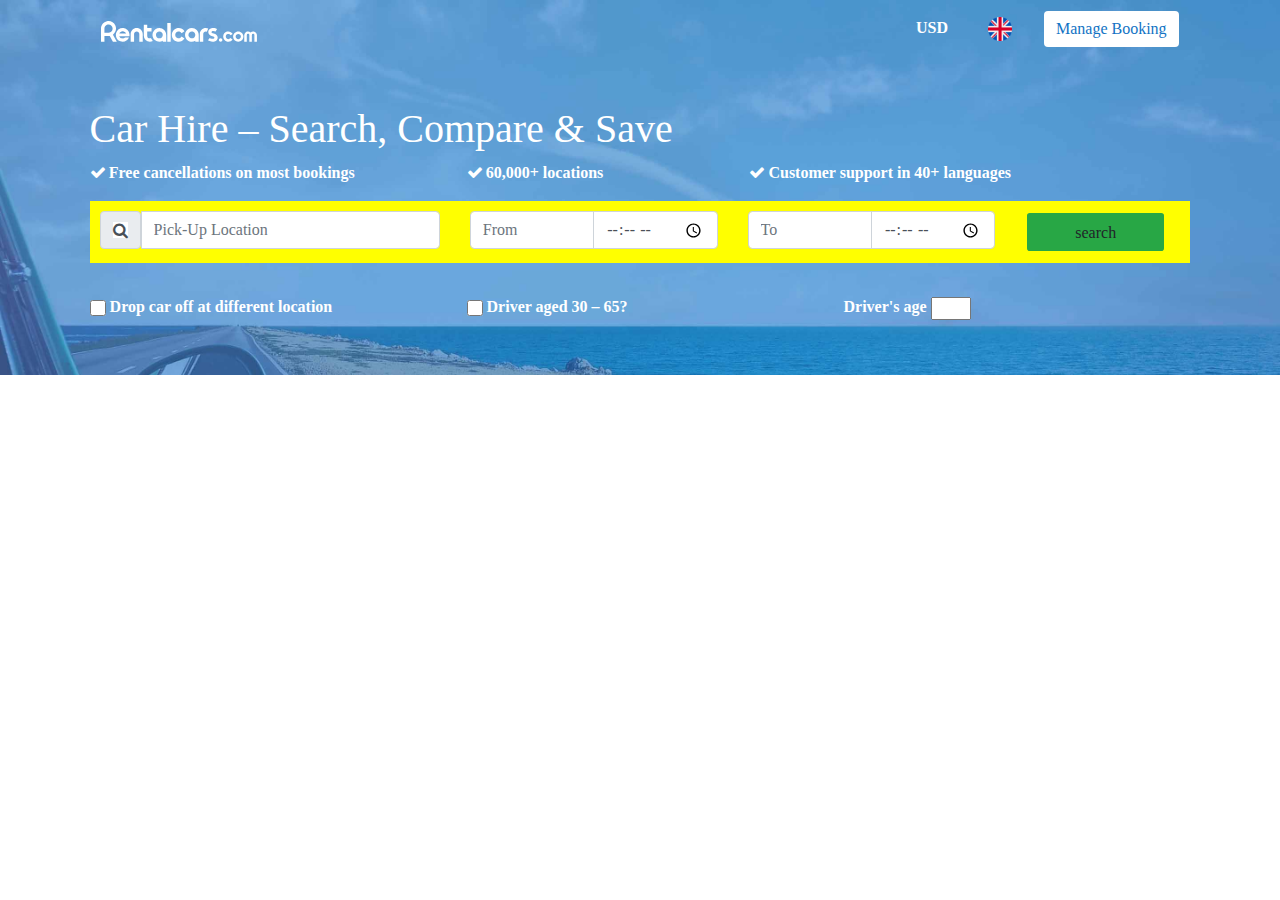
==== index.html @ 49dfcca5 "first Commit" ====
<!DOCTYPE html>
<html lang="en">
  <head>
    <meta charset="UTF-8" />
    <meta http-equiv="X-UA-Compatible" content="IE=edge" />
    <meta name="viewport" content="width=device-width, initial-scale=1.0" />
    <title>Cheap Car,Hire</title>

    <!--CDN Links-->
    <link
      rel="stylesheet"
      href="https://cdn.jsdelivr.net/npm/bootstrap@4.4.1/dist/css/bootstrap.min.css"
      integrity="sha384-Vkoo8x4CGsO3+Hhxv8T/Q5PaXtkKtu6ug5TOeNV6gBiFeWPGFN9MuhOf23Q9Ifjh"
      crossorigin="anonymous"
    />
    <link
      rel="stylesheet"
      href="https://cdnjs.cloudflare.com/ajax/libs/font-awesome/4.7.0/css/font-awesome.min.css"
    />
    <!--Own CSS-->
    <link rel="stylesheet" href="./css/style.css" />
    <link rel="stylesheet" href="./css/responsive-style.css" />
  </head>
  <body>
    <section class="header-section">
      <!--Navabr-->
      <header>
        <nav class="navbar navbar-expand-lg navbar-light">
          <div class="container-fluid">
            <a class="navbar-brand" href="#"><img src="./images/logo.svg" /></a>
            <button
              class="navbar-toggler"
              type="button"
              data-bs-toggle="collapse"
              data-bs-target="#navbarSupportedContent"
              aria-controls="navbarSupportedContent"
              aria-expanded="false"
              aria-label="Toggle navigation"
            >
              <span class="navbar-toggler-icon"></span>
            </button>
            <div
              class="collapse navbar-collapse left-navbar"
              id="navbarSupportedContent"
            >
              <ul class="navbar-nav me-auto mb-2 mb-lg-0">
                <li class="nav-item">
                  <a class="nav-link active" aria-current="page" href="#"
                    >USD</a
                  >
                </li>
                <li class="nav-item">
                  <a class="nav-link" href="#"
                    ><img src="./images/navBar-image.png" style="width: 1.5rem"
                  /></a>
                </li>
              </ul>

              <button class="btn btn-outline-success booking-btn" type="submit">
                Manage Booking
              </button>
            </div>
          </div>
        </nav>
      </header>

      <!--Sub PArt-->
      <section class="top-banner-subPart">
        <h1>Car Hire – Search, Compare & Save</h1>
        <div class="row" style="padding-bottom: 1rem">
          <div class="col-lg-4 col-md-6" style="padding-right: 0">
            <i class="fa fa-check" style="padding-right: 0.2rem"></i>Free
            cancellations on most bookings
          </div>
          <div class="col-lg-3 col-md-6">
            <i class="fa fa-check" style="padding-right: 0.2rem"></i>60,000+
            locations
          </div>
          <div class="col-lg-4 col-md-6">
            <i class="fa fa-check" style="padding-right: 0.2rem"></i>Customer
            support in 40+ languages
          </div>
        </div>
        <div class="container search-section">
          <div class="row">
            <div class="col-lg-4 col-md-3">
              <div class="input-group flex-nowrap pick-up-bar">
                <span class="input-group-text">
                  <i class="fa fa-search" style="background-color: white"></i
                ></span>
                <input
                  type="text"
                  class="form-control"
                  placeholder="Pick-Up Location"
                  aria-label="Pick-Up Location"
                  aria-describedby="addon-wrapping"
                />
              </div>
            </div>
            <div class="col-lg-3 col-md-3 d-flex">
              <div class="input-group flex-nowrap pick-up-bar">
                <input
                  type="text"
                  class="form-control"
                  onfocus="(this.type='date')"
                  onblur="if(this.value==''){this.type='text'}"
                  placeholder="From"
                />
                <input type="time" class="form-control" />
              </div>
            </div>
            <div class="col-lg-3 col-md-3">
              <div class="input-group flex-nowrap pick-up-bar">
                <input
                  type="text"
                  class="form-control"
                  onfocus="(this.type='date')"
                  onblur="if(this.value==''){this.type='text'}"
                  placeholder="To"
                />
                <input type="time" class="form-control" />
              </div>
            </div>
            <div class="col-lg-2 col-md-3 search-button">
              <div class="pick-up-bar">
                <button type="button" class="btn bg-success px-5">
                  search
                </button>
              </div>
            </div>
          </div>
        </div>

        <div class="check-box-section py-3">
          <div class="row">
            <div class="col-lg-4 col-md-6">
              <div class="form-check">
                <input
                  class="form-check-input"
                  type="checkbox"
                  value=""
                  id="flexCheckDefault"
                  style="width: 1rem; height: 3rem"
                />
                <label class="form-check-label pt-3" for="flexCheckDefault">
                  Drop car off at different location
                </label>
              </div>
            </div>
            <div class="col-lg-4 col-md-6">
              <div class="form-check">
                <input
                  class="form-check-input"
                  type="checkbox"
                  value=""
                  id="flexCheckChecked"
                  style="width: 1rem; height: 3rem"
                />
                <label class="form-check-label pt-3" for="flexCheckChecked">
                  Driver aged 30 – 65?
                </label>
              </div>
            </div>
            <div class="col-lg-4 col-md-6">
              <div class="age-selection pt-3">
                <label for="quantity"> Driver's age</label>
                <input
                  type="number"
                  id="quantity"
                  name="quantity"
                  min="1"
                  max="99"
                  style="width: 2.5rem; font-size: 0.7rem"
                />
              </div>
            </div>
          </div>
        </div>
      </section>
    </section>
    <!--JS link-->
    <script
      src="https://code.jquery.com/jquery-3.4.1.slim.min.js"
      integrity="sha384-J6qa4849blE2+poT4WnyKhv5vZF5SrPo0iEjwBvKU7imGFAV0wwj1yYfoRSJoZ+n"
      crossorigin="anonymous"
    ></script>
    <script
      src="https://cdn.jsdelivr.net/npm/popper.js@1.16.0/dist/umd/popper.min.js"
      integrity="sha384-Q6E9RHvbIyZFJoft+2mJbHaEWldlvI9IOYy5n3zV9zzTtmI3UksdQRVvoxMfooAo"
      crossorigin="anonymous"
    ></script>
    <script
      src="https://cdn.jsdelivr.net/npm/bootstrap@4.4.1/dist/js/bootstrap.min.js"
      integrity="sha384-wfSDF2E50Y2D1uUdj0O3uMBJnjuUD4Ih7YwaYd1iqfktj0Uod8GCExl3Og8ifwB6"
      crossorigin="anonymous"
    ></script>
  </body>
</html>
---- css/style.css ----
@import url("https://fonts.googleapis.com/css2?family=Quicksand:wght@300&family=Roboto:wght@100&display=swap");

/*===========================
||Custom Design
=============================*/
body {
  font-family: "sans-serif";
  font-weight: bold;
}
:root {
  --primary-color: #1273c4;
  --secondary-color: rgb(146, 221, 240);

  --white-color: white;
}
/*===========================
||Header Section Design
=============================*/
.header-section {
  background-image: url("../images/bg-1.jpg");
  background-size: cover;
  background-repeat: no-repeat;

  padding: 0;
}

.header-section .container-fluid .navbar {
  padding: 0;
}
.header-section .container-fluid .navbar-brand {
  padding-left: 4.4rem;
}
.header-section .left-navbar {
  justify-content: end;
  padding-right: 4.4rem;
}
.header-section .nav-item a {
  color: white !important;
  margin-right: 1.5rem;
  font-weight: 600;
}

.header-section .booking-btn {
  color: var(--primary-color);
  background-color: var(--white-color);
  border: var(--white-color);
}

.header-section .booking-btn:hover {
  background-color: var(--primary-color);
  color: var(--white-color);
}
/*===========================
||top-banner-subPart Design
=============================*/

.top-banner-subPart {
  padding: 2rem 5.6rem;
  color: white;
  font-weight: 700;
}

.top-banner-subPart h1 {
  padding-top: 1rem;
}
.search-section {
  background-color: yellow;
  padding: 10px;
}
.pick-up-bar {
  border-radius: 0.3rem;
  padding-right: 0;
}

.search-button button {
  border: 2px solid yellow;
  border-radius: 0.3rem;
  padding-top: 0.5rem;
}

.top-banner-subPart .form-check {
  margin-right: 2rem;
}
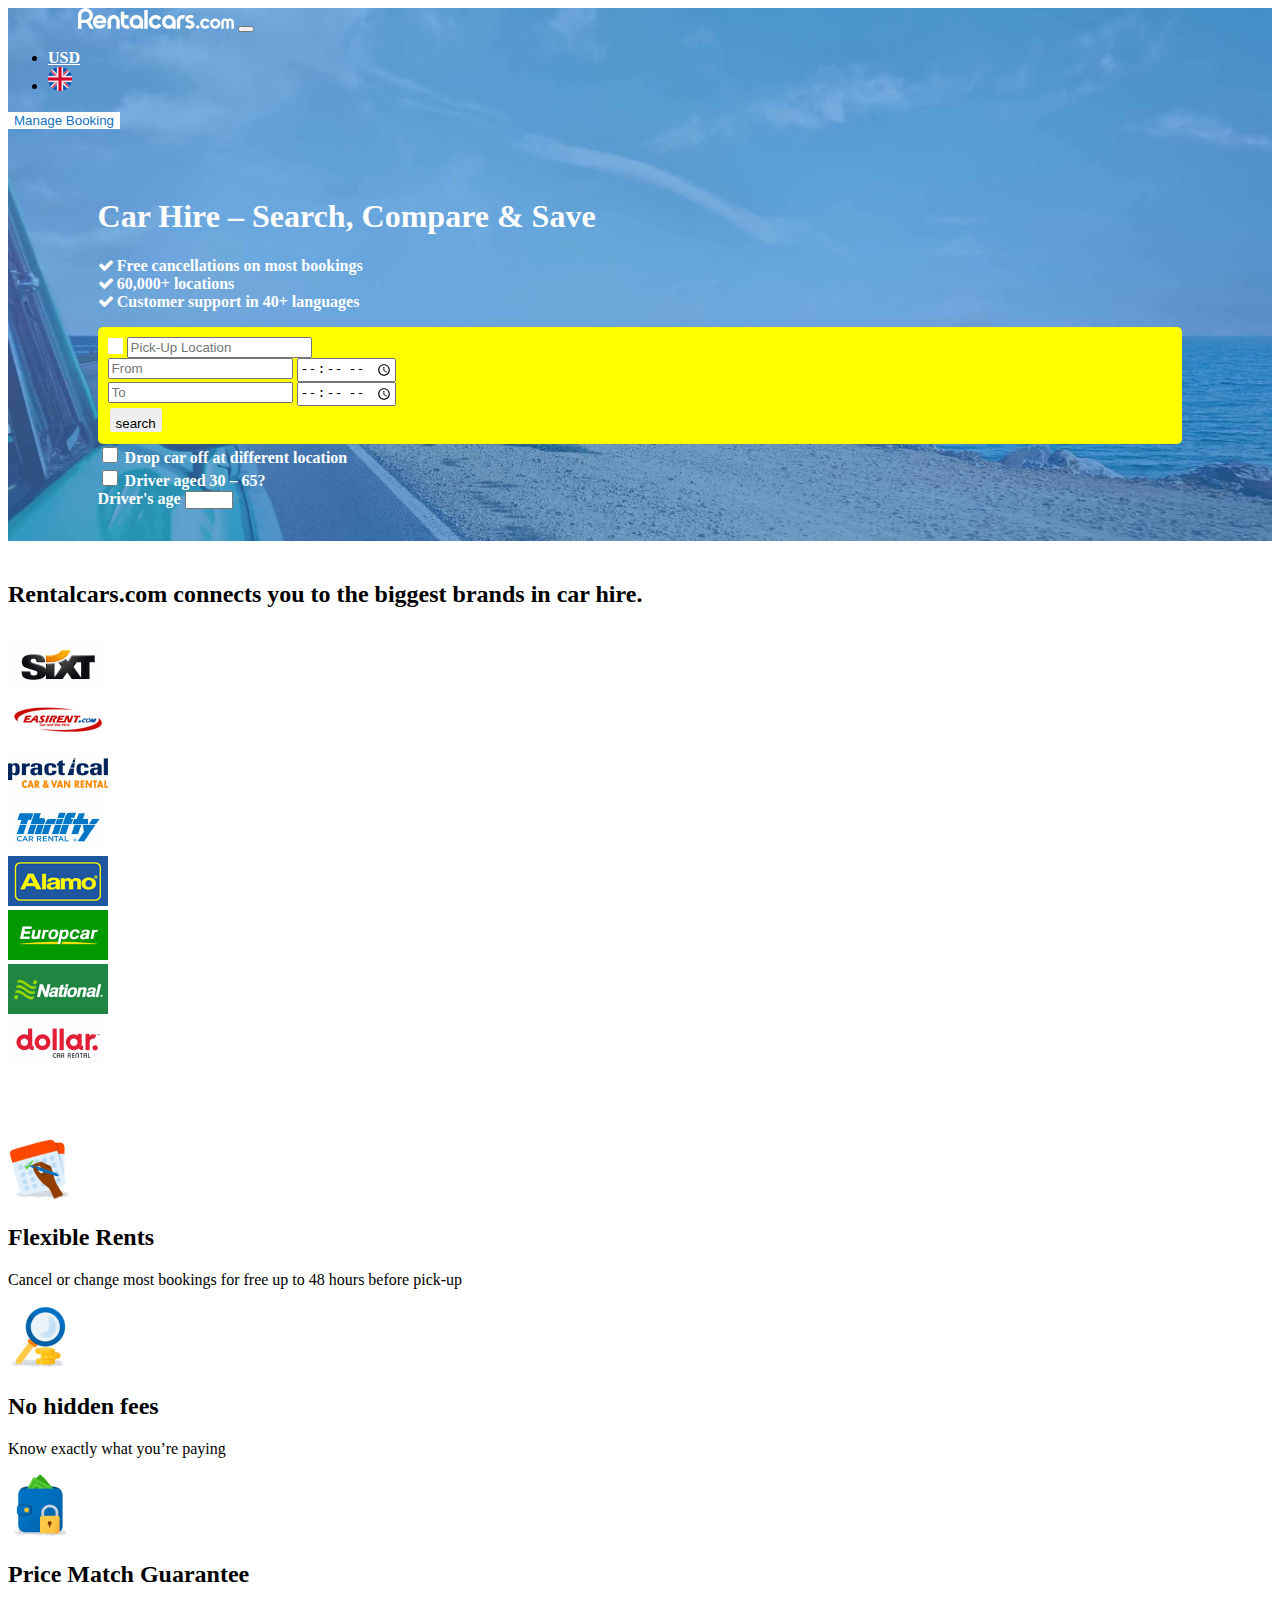
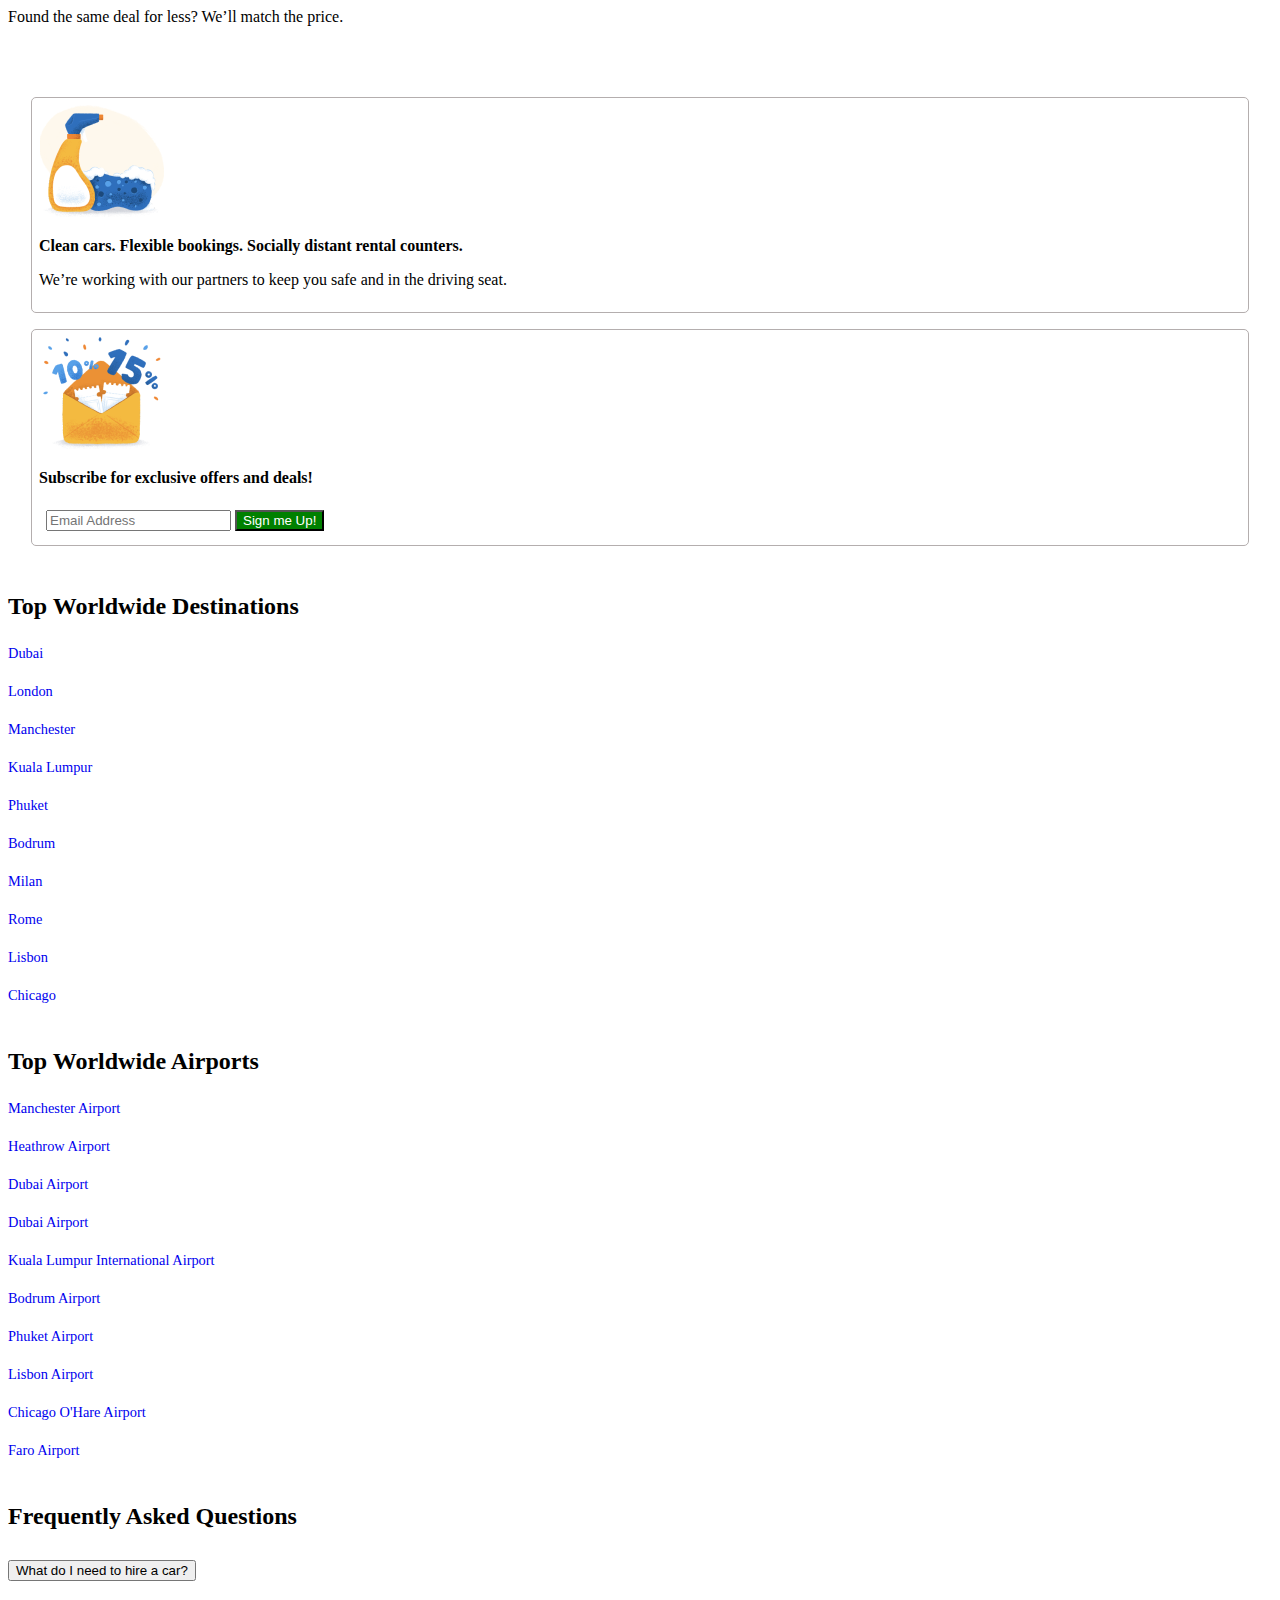
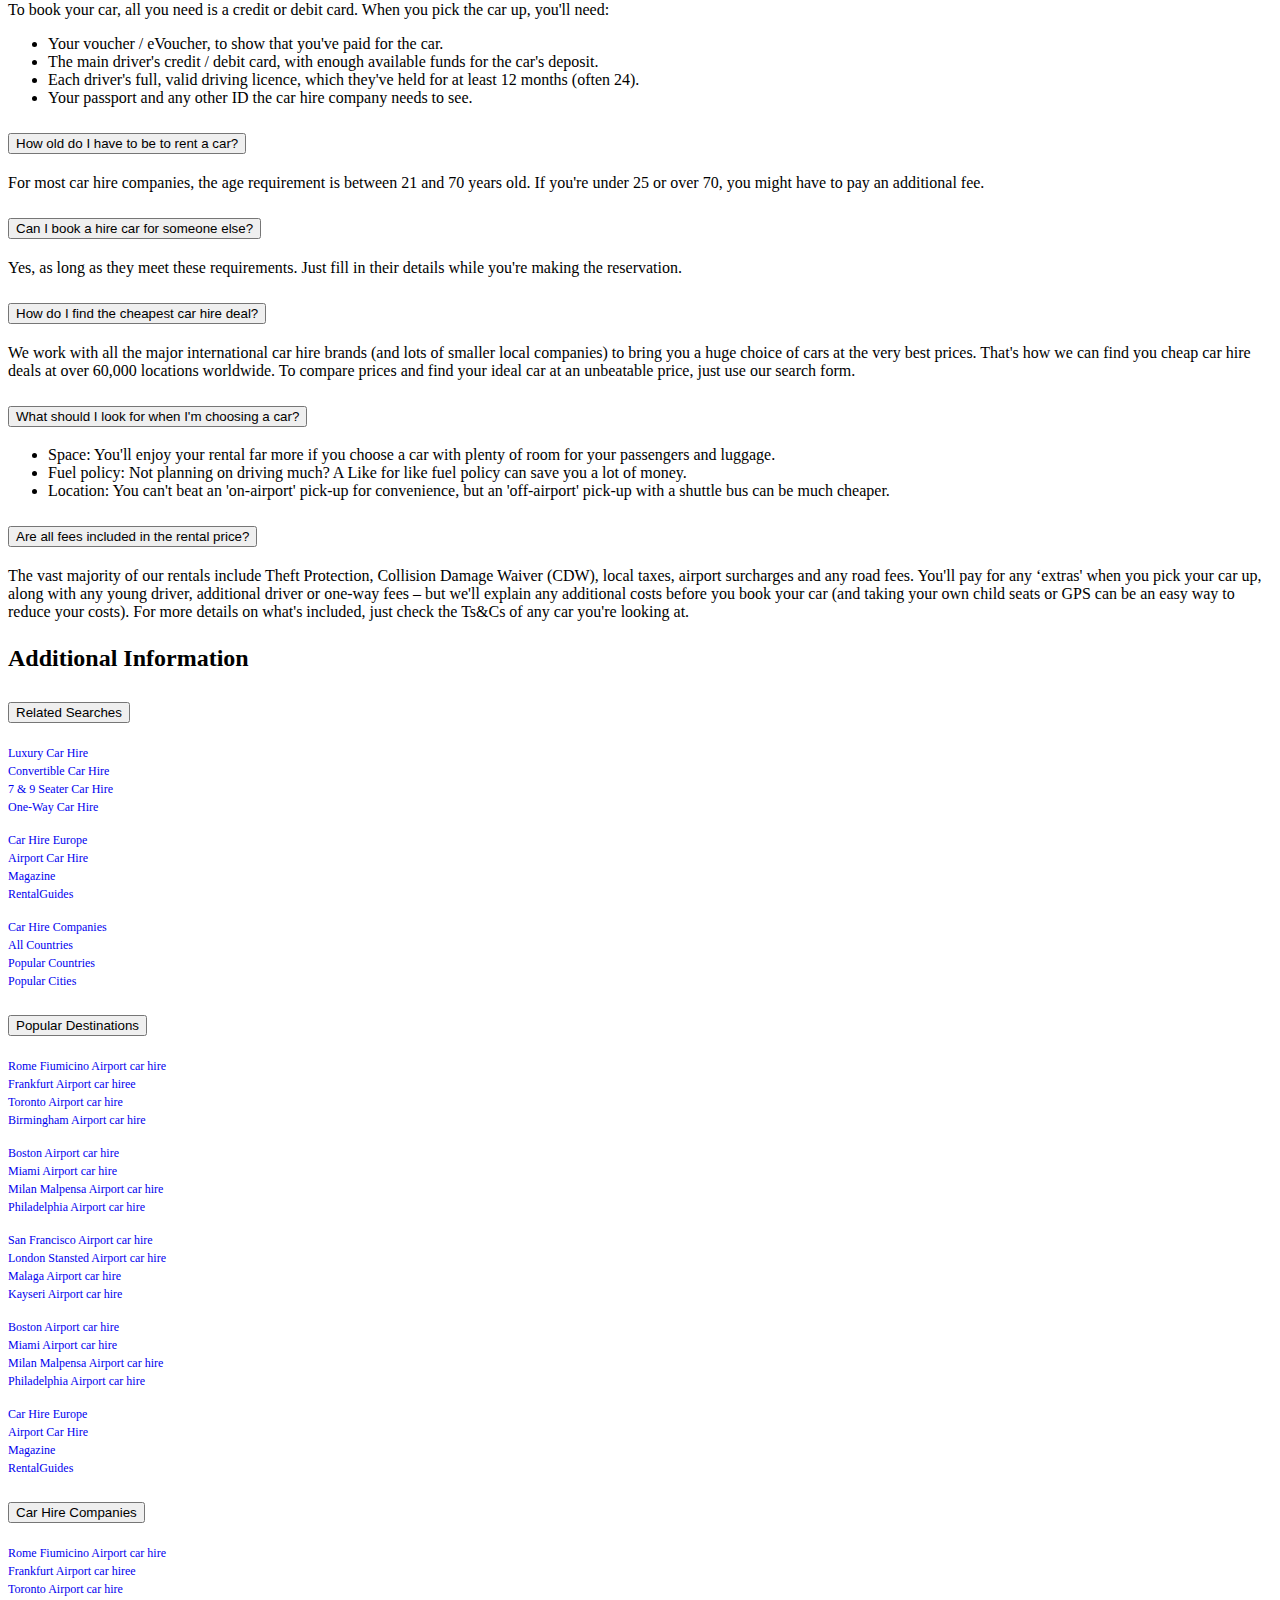
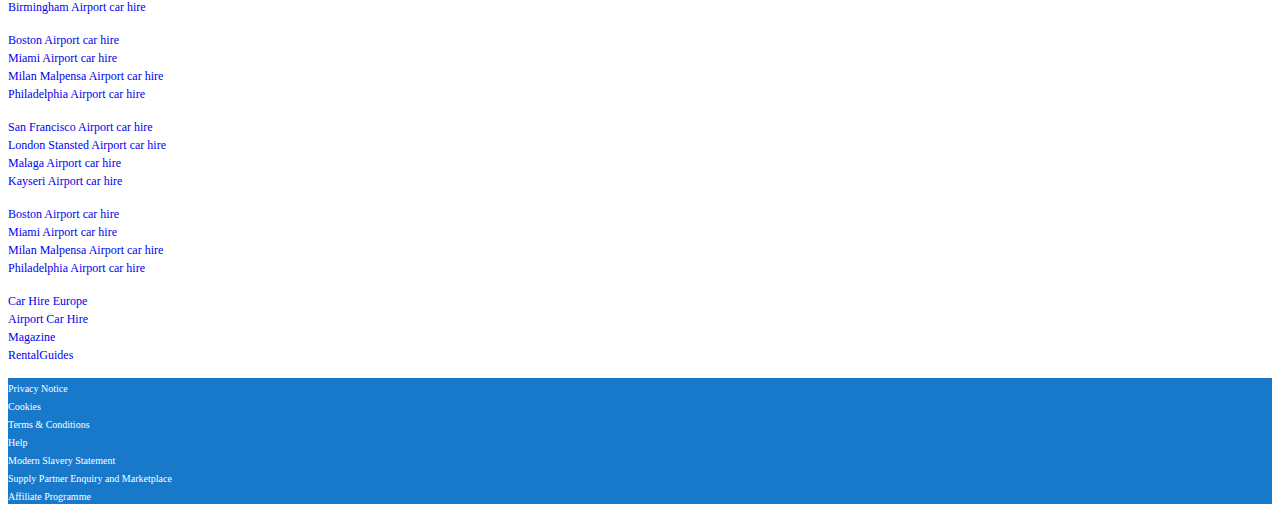
==== commit b8146428: "added few sections" ====
--- a/index.html
+++ b/index.html
@@ -7,12 +7,14 @@
     <title>Cheap Car,Hire</title>
 
     <!--CDN Links-->
+    <!-- CSS only -->
     <link
+      href="https://cdn.jsdelivr.net/npm/bootstrap@5.1.3/dist/css/bootstrap.min.css"
       rel="stylesheet"
-      href="https://cdn.jsdelivr.net/npm/bootstrap@4.4.1/dist/css/bootstrap.min.css"
-      integrity="sha384-Vkoo8x4CGsO3+Hhxv8T/Q5PaXtkKtu6ug5TOeNV6gBiFeWPGFN9MuhOf23Q9Ifjh"
+      integrity="sha384-1BmE4kWBq78iYhFldvKuhfTAU6auU8tT94WrHftjDbrCEXSU1oBoqyl2QvZ6jIW3"
       crossorigin="anonymous"
     />
+
     <link
       rel="stylesheet"
       href="https://cdnjs.cloudflare.com/ajax/libs/font-awesome/4.7.0/css/font-awesome.min.css"
@@ -43,7 +45,7 @@
               class="collapse navbar-collapse left-navbar"
               id="navbarSupportedContent"
             >
-              <ul class="navbar-nav me-auto mb-2 mb-lg-0">
+              <ul class="navbar-nav mb-2 mb-lg-0">
                 <li class="nav-item">
                   <a class="nav-link active" aria-current="page" href="#"
                     >USD</a
@@ -83,7 +85,7 @@
         </div>
         <div class="container search-section">
           <div class="row">
-            <div class="col-lg-4 col-md-3">
+            <div class="col-lg-4">
               <div class="input-group flex-nowrap pick-up-bar">
                 <span class="input-group-text">
                   <i class="fa fa-search" style="background-color: white"></i
@@ -97,7 +99,7 @@
                 />
               </div>
             </div>
-            <div class="col-lg-3 col-md-3 d-flex">
+            <div class="col-lg-3">
               <div class="input-group flex-nowrap pick-up-bar">
                 <input
                   type="text"
@@ -109,7 +111,7 @@
                 <input type="time" class="form-control" />
               </div>
             </div>
-            <div class="col-lg-3 col-md-3">
+            <div class="col-lg-3">
               <div class="input-group flex-nowrap pick-up-bar">
                 <input
                   type="text"
@@ -121,7 +123,7 @@
                 <input type="time" class="form-control" />
               </div>
             </div>
-            <div class="col-lg-2 col-md-3 search-button">
+            <div class="col-lg-2 search-button">
               <div class="pick-up-bar">
                 <button type="button" class="btn bg-success px-5">
                   search
@@ -140,9 +142,9 @@
                   type="checkbox"
                   value=""
                   id="flexCheckDefault"
-                  style="width: 1rem; height: 3rem"
+                  style="width: 1rem; height: 1rem"
                 />
-                <label class="form-check-label pt-3" for="flexCheckDefault">
+                <label class="form-check-label" for="flexCheckDefault">
                   Drop car off at different location
                 </label>
               </div>
@@ -154,15 +156,15 @@
                   type="checkbox"
                   value=""
                   id="flexCheckChecked"
-                  style="width: 1rem; height: 3rem"
+                  style="width: 1rem; height: 1rem"
                 />
-                <label class="form-check-label pt-3" for="flexCheckChecked">
+                <label class="form-check-label" for="flexCheckChecked">
                   Driver aged 30 – 65?
                 </label>
               </div>
             </div>
             <div class="col-lg-4 col-md-6">
-              <div class="age-selection pt-3">
+              <div class="age-selection">
                 <label for="quantity"> Driver's age</label>
                 <input
                   type="number"
@@ -178,20 +180,802 @@
         </div>
       </section>
     </section>
+
+    <section class="brand-section">
+      <div class="container">
+        <div class="row">
+          <div class="col-lg-12">
+            <h2>
+              Rentalcars.com connects you to the biggest brands in car hire.
+            </h2>
+          </div>
+        </div>
+        <div class="row">
+          <div class="col-lg-6">
+            <div class="row">
+              <div class="col-lg-3 col-md-3 col-sm-3 col-3">
+                <img src="./images/brands/brand-1.gif" alt="Brand-Image" />
+              </div>
+              <div class="col-lg-3 col-md-3 col-sm-3 col-3">
+                <img src="./images/brands/brand-2.gif" alt="Brand-Image" />
+              </div>
+              <div class="col-lg-3 col-md-3 col-sm-3 col-3">
+                <img src="./images/brands/brand-3.gif" alt="Brand-Image" />
+              </div>
+              <div class="col-lg-3 col-md-3 col-sm-3 col-3">
+                <img src="./images/brands/brand-4.gif" alt="Brand-Image" />
+              </div>
+            </div>
+          </div>
+          <div class="col-lg-6">
+            <div class="row">
+              <div class="col-lg-3 col-md-3 col-sm-3 col-3">
+                <img src="./images/brands/brand-5.gif" alt="Brand-Image" />
+              </div>
+              <div class="col-lg-3 col-md-3 col-sm-3 col-3">
+                <img src="./images/brands/brand-6.gif" alt="Brand-Image" />
+              </div>
+              <div class="col-lg-3 col-md-3 col-sm-3 col-3">
+                <img src="./images/brands/brand-7.gif" alt="Brand-Image" />
+              </div>
+              <div class="col-lg-3 col-md-3 col-sm-3 col-3">
+                <img src="./images/brands/brand-8.gif" alt="Brand-Image" />
+              </div>
+            </div>
+          </div>
+        </div>
+      </div>
+    </section>
+
+    <section class="options-section">
+      <div class="container">
+        <div class="row">
+          <div class="col-lg-4">
+            <div class="row">
+              <div class="col-lg-3 col-md-2 col-sm-2 col-2">
+                <img src="./images/brands/flex-ren.png" />
+              </div>
+              <div class="col-lg-9 col-md-10 col-sm-10 col-10">
+                <h2>Flexible Rents</h2>
+                <p>
+                  Cancel or change most bookings for free up to 48 hours before
+                  pick-up
+                </p>
+              </div>
+            </div>
+          </div>
+          <div class="col-lg-4">
+            <div class="row">
+              <div class="col-lg-3 col-md-2 col-sm-2 col-2">
+                <img src="./images/brands/hiden-fees.png" />
+              </div>
+              <div class="col-lg-9 col-md-10 col-sm-10 col-10">
+                <h2>No hidden fees</h2>
+                <p>Know exactly what you’re paying</p>
+              </div>
+            </div>
+          </div>
+          <div class="col-lg-4">
+            <div class="row">
+              <div class="col-lg-3 col-md-2 col-sm-2 col-2">
+                <img src="./images/brands/match.png" />
+              </div>
+              <div class="col-lg-9 col-md-10 col-sm-10 col-10">
+                <h2>Price Match Guarantee</h2>
+                <p>Found the same deal for less? We’ll match the price.</p>
+              </div>
+            </div>
+          </div>
+        </div>
+      </div>
+    </section>
+
+    <section class="promotion-section">
+      <div class="container">
+        <div class="row">
+          <div class="col-lg-5 promotion-1">
+            <div class="row">
+              <div class="col-lg-3">
+                <img src="./images/brands/promototion-1.png" />
+              </div>
+              <div class="col-lg-9">
+                <h3>
+                  Clean cars. Flexible bookings. Socially distant rental
+                  counters.
+                </h3>
+                <p>
+                  We’re working with our partners to keep you safe and in the
+                  driving seat.
+                </p>
+              </div>
+            </div>
+          </div>
+          <div class="col-lg-5 promotion-2">
+            <div class="row">
+              <div class="col-lg-3">
+                <img src="./images/brands/promotion-2.png" />
+              </div>
+              <div class="col-lg-9">
+                <h3>Subscribe for exclusive offers and deals!</h3>
+                <div class="row">
+                  <div class="col-lg-12">
+                    <div class="input-group">
+                      <input
+                        type="search"
+                        class="form-control rounded"
+                        placeholder="Email Address"
+                        aria-label="Search"
+                        aria-describedby="search-addon"
+                      />
+                      <button type="button" class="btn btn-outline-primary">
+                        Sign me Up!
+                      </button>
+                    </div>
+                  </div>
+                </div>
+              </div>
+            </div>
+          </div>
+        </div>
+      </div>
+    </section>
+    <section class="destinations">
+      <div class="container">
+        <div class="row">
+          <div class="col-lg-6 Worldwide-destinations">
+            <div class="row">
+              <div class="col-lg-12">
+                <h3>Top Worldwide Destinations</h3>
+              </div>
+            </div>
+            <div class="row">
+              <div class="col-lg-6 col-md-6 col-sm-6 col-6 worldwide">
+                <a href="#">Dubai</a>
+              </div>
+              <div class="col-lg-6 col-md-6 col-sm-6 col-6 worldwide">
+                <a href="#">London</a>
+              </div>
+            </div>
+            <div class="row">
+              <div class="col-lg-6 col-md-6 col-sm-6 col-6 worldwide">
+                <a href="#">Manchester</a>
+              </div>
+              <div class="col-lg-6 col-md-6 col-sm-6 col-6 worldwide">
+                <a href="#">Kuala Lumpur</a>
+              </div>
+            </div>
+            <div class="row">
+              <div class="col-lg-6 col-md-6 col-sm-6 col-6 worldwide">
+                <a href="#">Phuket</a>
+              </div>
+              <div class="col-lg-6 col-md-6 col-sm-6 col-6 worldwide">
+                <a href="#">Bodrum</a>
+              </div>
+            </div>
+            <div class="row">
+              <div class="col-lg-6 col-md-6 col-sm-6 col-6 worldwide">
+                <a href="#">Milan</a>
+              </div>
+              <div class="col-lg-6 col-md-6 col-sm-6 col-6 worldwide">
+                <a href="#"> Rome</a>
+              </div>
+            </div>
+            <div class="row">
+              <div class="col-lg-6 col-md-6 col-sm-6 col-6 worldwide">
+                <a href="#">Lisbon</a>
+              </div>
+              <div class="col-lg-6 col-md-6 col-sm-6 col-6 worldwide">
+                <a href="#">Chicago</a>
+              </div>
+            </div>
+          </div>
+          <div class="col-lg-6">
+            <div class="row">
+              <div class="col-lg-12">
+                <h3>Top Worldwide Airports</h3>
+              </div>
+            </div>
+            <div class="row">
+              <div class="col-lg-6 col-md-6 col-sm-6 col-6 worldwide">
+                <a href="#">Manchester Airport</a>
+              </div>
+              <div class="col-lg-6 col-md-6 col-sm-6 col-6 worldwide">
+                <a href="#">Heathrow Airport</a>
+              </div>
+            </div>
+            <div class="row">
+              <div class="col-lg-6 col-md-6 col-sm-6 col-6 worldwide">
+                <a href="#">Dubai Airport</a>
+              </div>
+              <div class="col-lg-6 col-md-6 col-sm-6 col-6 worldwide">
+                <a href="#"> Dubai Airport</a>
+              </div>
+            </div>
+            <div class="row">
+              <div class="col-lg-6 col-md-6 col-sm-6 col-6 worldwide">
+                <a href="#">Kuala Lumpur International Airport</a>
+              </div>
+              <div class="col-lg-6 col-md-6 col-sm-6 col-6 worldwide">
+                <a href="#">Bodrum Airport</a>
+              </div>
+            </div>
+            <div class="row">
+              <div class="col-lg-6 col-md-6 col-sm-6 col-6 worldwide">
+                <a href="#">Phuket Airport</a>
+              </div>
+              <div class="col-lg-6 col-md-6 col-sm-6 col-6 worldwide">
+                <a href="#"> Lisbon Airport</a>
+              </div>
+            </div>
+            <div class="row">
+              <div class="col-lg-6 col-md-6 col-sm-6 col-6 worldwide">
+                <a href="#">Chicago O'Hare Airport</a>
+              </div>
+              <div class="col-lg-6 col-md-6 col-sm-6 col-6 worldwide">
+                <a href="#">Faro Airport</a>
+              </div>
+            </div>
+          </div>
+        </div>
+      </div>
+    </section>
+    <section class="FAQs-Additional">
+      <div class="container">
+        <div class="row">
+          <div class="col-lg-6 FAQ">
+            <div class="row">
+              <div class="col-lg-12">
+                <h3>Frequently Asked Questions</h3>
+              </div>
+            </div>
+            <div class="accordion" id="accordionExample">
+              <div class="row">
+                <div class="col-lg-12">
+                  <div class="accordion-item">
+                    <h2 class="accordion-header" id="headingOne">
+                      <button
+                        class="accordion-button collapsed"
+                        type="button"
+                        data-bs-toggle="collapse"
+                        data-bs-target="#collapseOne"
+                        aria-expanded="true"
+                        aria-controls="collapseOne"
+                      >
+                        What do I need to hire a car?
+                      </button>
+                    </h2>
+                    <div
+                      id="collapseOne"
+                      class="accordion-collapse collapse"
+                      aria-labelledby="headingOne"
+                      data-bs-parent="#accordionExample"
+                    >
+                      <div class="accordion-body">
+                        <p>
+                          To book your car, all you need is a credit or debit
+                          card. When you pick the car up, you'll need:
+                        </p>
+                        <ul>
+                          <li>
+                            Your voucher / eVoucher, to show that you've paid
+                            for the car.
+                          </li>
+                          <li>
+                            The main driver's credit / debit card, with enough
+                            available funds for the car's deposit.
+                          </li>
+                          <li>
+                            Each driver's full, valid driving licence, which
+                            they've held for at least 12 months (often 24).
+                          </li>
+                          <li>
+                            Your passport and any other ID the car hire company
+                            needs to see.
+                          </li>
+                        </ul>
+                      </div>
+                    </div>
+                  </div>
+                </div>
+              </div>
+              <div class="row">
+                <div class="col-lg-12">
+                  <div class="accordion-item">
+                    <h2 class="accordion-header" id="headingTwo">
+                      <button
+                        class="accordion-button collapsed"
+                        type="button"
+                        data-bs-toggle="collapse"
+                        data-bs-target="#collapseTwo"
+                        aria-expanded="false"
+                        aria-controls="collapseTwo"
+                      >
+                        How old do I have to be to rent a car?
+                      </button>
+                    </h2>
+                    <div
+                      id="collapseTwo"
+                      class="accordion-collapse collapse"
+                      aria-labelledby="headingTwo"
+                      data-bs-parent="#accordionExample"
+                    >
+                      <div class="accordion-body">
+                        <p>
+                          For most car hire companies, the age requirement is
+                          between 21 and 70 years old. If you're under 25 or
+                          over 70, you might have to pay an additional fee.
+                        </p>
+                      </div>
+                    </div>
+                  </div>
+                </div>
+              </div>
+              <div class="row">
+                <div class="col-lg-12">
+                  <div class="accordion-item">
+                    <h2 class="accordion-header" id="headingThree">
+                      <button
+                        class="accordion-button collapsed"
+                        type="button"
+                        data-bs-toggle="collapse"
+                        data-bs-target="#collapseThree"
+                        aria-expanded="false"
+                        aria-controls="collapseThree"
+                      >
+                        Can I book a hire car for someone else?
+                      </button>
+                    </h2>
+                    <div
+                      id="collapseThree"
+                      class="accordion-collapse collapse"
+                      aria-labelledby="headingThree"
+                      data-bs-parent="#accordionExample"
+                    >
+                      <div class="accordion-body">
+                        <p>
+                          Yes, as long as they meet these requirements. Just
+                          fill in their details while you're making the
+                          reservation.
+                        </p>
+                      </div>
+                    </div>
+                  </div>
+                </div>
+              </div>
+              <div class="row">
+                <div class="col-lg-12">
+                  <div class="accordion-item">
+                    <h2 class="accordion-header" id="headingFour">
+                      <button
+                        class="accordion-button collapsed"
+                        type="button"
+                        data-bs-toggle="collapse"
+                        data-bs-target="#collapseFour"
+                        aria-expanded="false"
+                        aria-controls="collapseFour"
+                      >
+                        How do I find the cheapest car hire deal?
+                      </button>
+                    </h2>
+                    <div
+                      id="collapseFour"
+                      class="accordion-collapse collapse"
+                      aria-labelledby="headingFour"
+                      data-bs-parent="#accordionExample"
+                    >
+                      <div class="accordion-body">
+                        <p>
+                          We work with all the major international car hire
+                          brands (and lots of smaller local companies) to bring
+                          you a huge choice of cars at the very best prices.
+                          That's how we can find you cheap car hire deals at
+                          over 60,000 locations worldwide. To compare prices and
+                          find your ideal car at an unbeatable price, just use
+                          our search form.
+                        </p>
+                      </div>
+                    </div>
+                  </div>
+                </div>
+              </div>
+              <div class="row">
+                <div class="col-lg-12">
+                  <div class="accordion-item">
+                    <h2 class="accordion-header" id="headingFive">
+                      <button
+                        class="accordion-button collapsed"
+                        type="button"
+                        data-bs-toggle="collapse"
+                        data-bs-target="#collapseFive"
+                        aria-expanded="false"
+                        aria-controls="collapseFive"
+                      >
+                        What should I look for when I'm choosing a car?
+                      </button>
+                    </h2>
+                    <div
+                      id="collapseFive"
+                      class="accordion-collapse collapse"
+                      aria-labelledby="headingFive"
+                      data-bs-parent="#accordionExample"
+                    >
+                      <div class="accordion-body">
+                        <ul>
+                          <li>
+                            Space: You'll enjoy your rental far more if you
+                            choose a car with plenty of room for your passengers
+                            and luggage.
+                          </li>
+                          <li>
+                            Fuel policy: Not planning on driving much? A Like
+                            for like fuel policy can save you a lot of money.
+                          </li>
+                          <li>
+                            Location: You can't beat an 'on-airport' pick-up for
+                            convenience, but an 'off-airport' pick-up with a
+                            shuttle bus can be much cheaper.
+                          </li>
+                        </ul>
+                      </div>
+                    </div>
+                  </div>
+                </div>
+              </div>
+              <div class="row">
+                <div class="col-lg-12">
+                  <div class="accordion-item">
+                    <h2 class="accordion-header" id="headingSix">
+                      <button
+                        class="accordion-button collapsed"
+                        type="button"
+                        data-bs-toggle="collapse"
+                        data-bs-target="#collapseSix"
+                        aria-expanded="false"
+                        aria-controls="collapseSix"
+                      >
+                        Are all fees included in the rental price?
+                      </button>
+                    </h2>
+                    <div
+                      id="collapseSix"
+                      class="accordion-collapse collapse"
+                      aria-labelledby="headingSix"
+                      data-bs-parent="#accordionExample"
+                    >
+                      <div class="accordion-body">
+                        <p>
+                          The vast majority of our rentals include Theft
+                          Protection, Collision Damage Waiver (CDW), local
+                          taxes, airport surcharges and any road fees. You'll
+                          pay for any ‘extras' when you pick your car up, along
+                          with any young driver, additional driver or one-way
+                          fees – but we'll explain any additional costs before
+                          you book your car (and taking your own child seats or
+                          GPS can be an easy way to reduce your costs). For more
+                          details on what's included, just check the Ts&Cs of
+                          any car you're looking at.
+                        </p>
+                      </div>
+                    </div>
+                  </div>
+                </div>
+              </div>
+            </div>
+          </div>
+          <div class="col-lg-6 additional">
+            <div class="row">
+              <div class="col-lg-12">
+                <h3>Additional Information</h3>
+              </div>
+            </div>
+            <div class="accordion" id="accordionExample">
+              <div class="row">
+                <div class="col-lg-12">
+                  <div class="accordion-item">
+                    <h2 class="accordion-header" id="headingOneinfo">
+                      <button
+                        class="accordion-button collapsed"
+                        type="button"
+                        data-bs-toggle="collapse"
+                        data-bs-target="#collapseOneinfo"
+                        aria-expanded="true"
+                        aria-controls="collapseOneinfo"
+                      >
+                        Related Searches
+                      </button>
+                    </h2>
+                    <div
+                      id="collapseOneinfo"
+                      class="accordion-collapse collapse"
+                      aria-labelledby="headingOneinfo"
+                      data-bs-parent="#accordionExample"
+                    >
+                      <div class="accordion-body">
+                        <div class="row additional-space">
+                          <div class="col-lg-3 col-md-6 col-sm-6 col-6">
+                            <a href="#">Luxury Car Hire</a>
+                          </div>
+                          <div class="col-lg-3 col-md-6 col-sm-6 col-6">
+                            <a href="#"> Convertible Car Hire </a>
+                          </div>
+                          <div class="col-lg-3 col-md-6 col-sm-6 col-6">
+                            <a href="#"> 7 & 9 Seater Car Hire </a>
+                          </div>
+                          <div class="col-lg-3 col-md-6 col-sm-6 col-6">
+                            <a href="#"> One-Way Car Hire</a>
+                          </div>
+                        </div>
+                        <div class="row additional-space">
+                          <div class="col-lg-3 col-md-6 col-sm-6 col-6">
+                            <a href="#">Car Hire Europe</a>
+                          </div>
+                          <div class="col-lg-3 col-md-6 col-sm-6 col-6">
+                            <a href="#"> Airport Car Hire</a>
+                          </div>
+                          <div class="col-lg-3 col-md-6 col-sm-6 col-6">
+                            <a href="#"> Magazine </a>
+                          </div>
+                          <div class="col-lg-3 col-md-6 col-sm-6 col-6">
+                            <a href="#"> RentalGuides</a>
+                          </div>
+                        </div>
+                        <div class="row additional-space">
+                          <div class="col-lg-3 col-md-6 col-sm-6 col-6">
+                            <a href="#">Car Hire Companies</a>
+                          </div>
+                          <div class="col-lg-3 col-md-6 col-sm-6 col-6">
+                            <a href="#"> All Countries</a>
+                          </div>
+                          <div class="col-lg-3 col-md-6 col-sm-6 col-6">
+                            <a href="#"> Popular Countries </a>
+                          </div>
+                          <div class="col-lg-3 col-md-6 col-sm-6 col-6">
+                            <a href="#"> Popular Cities</a>
+                          </div>
+                        </div>
+                      </div>
+                    </div>
+                  </div>
+                </div>
+              </div>
+              <div class="row">
+                <div class="col-lg-12">
+                  <div class="accordion-item">
+                    <h2 class="accordion-header" id="headingTwoinfo">
+                      <button
+                        class="accordion-button collapsed"
+                        type="button"
+                        data-bs-toggle="collapse"
+                        data-bs-target="#collapseTwoinfo"
+                        aria-expanded="false"
+                        aria-controls="collapseTwoinfo"
+                      >
+                        Popular Destinations
+                      </button>
+                    </h2>
+                    <div
+                      id="collapseTwoinfo"
+                      class="accordion-collapse collapse"
+                      aria-labelledby="headingTwoinfo"
+                      data-bs-parent="#accordionExample"
+                    >
+                      <div class="accordion-body">
+                        <div class="row additional-space">
+                          <div class="col-lg-3 col-md-6 col-sm-6 col-6">
+                            <a href="#">Rome Fiumicino Airport car hire</a>
+                          </div>
+                          <div class="col-lg-3 col-md-6 col-sm-6 col-6">
+                            <a href="#"> Frankfurt Airport car hiree </a>
+                          </div>
+                          <div class="col-lg-3 col-md-6 col-sm-6 col-6">
+                            <a href="#"> Toronto Airport car hire </a>
+                          </div>
+                          <div class="col-lg-3 col-md-6 col-sm-6 col-6">
+                            <a href="#"> Birmingham Airport car hire</a>
+                          </div>
+                        </div>
+                        <div class="row additional-space">
+                          <div class="col-lg-3 col-md-6 col-sm-6 col-6">
+                            <a href="#">Boston Airport car hire</a>
+                          </div>
+                          <div class="col-lg-3 col-md-6 col-sm-6 col-6">
+                            <a href="#">Miami Airport car hire</a>
+                          </div>
+                          <div class="col-lg-3 col-md-6 col-sm-6 col-6">
+                            <a href="#"> Milan Malpensa Airport car hire </a>
+                          </div>
+                          <div class="col-lg-3 col-md-6 col-sm-6 col-6">
+                            <a href="#">Philadelphia Airport car hire</a>
+                          </div>
+                        </div>
+
+                        <div class="row additional-space">
+                          <div class="col-lg-3 col-md-6 col-sm-6 col-6">
+                            <a href="#">San Francisco Airport car hire</a>
+                          </div>
+                          <div class="col-lg-3 col-md-6 col-sm-6 col-6">
+                            <a href="#"> London Stansted Airport car hire</a>
+                          </div>
+                          <div class="col-lg-3 col-md-6 col-sm-6 col-6">
+                            <a href="#"> Malaga Airport car hire </a>
+                          </div>
+                          <div class="col-lg-3 col-md-6 col-sm-6 col-6">
+                            <a href="#"> Kayseri Airport car hire</a>
+                          </div>
+                        </div>
+
+                        <div class="row additional-space">
+                          <div class="col-lg-3 col-md-6 col-sm-6 col-6">
+                            <a href="#">Boston Airport car hire</a>
+                          </div>
+                          <div class="col-lg-3 col-md-6 col-sm-6 col-6">
+                            <a href="#">Miami Airport car hire</a>
+                          </div>
+                          <div class="col-lg-3 col-md-6 col-sm-6 col-6">
+                            <a href="#"> Milan Malpensa Airport car hire </a>
+                          </div>
+                          <div class="col-lg-3 col-md-6 col-sm-6 col-6">
+                            <a href="#">Philadelphia Airport car hire</a>
+                          </div>
+                        </div>
+                        <div class="row additional-space">
+                          <div class="col-lg-3 col-md-6 col-sm-6 col-6">
+                            <a href="#">Car Hire Europe</a>
+                          </div>
+                          <div class="col-lg-3 col-md-6 col-sm-6 col-6">
+                            <a href="#"> Airport Car Hire</a>
+                          </div>
+                          <div class="col-lg-3 col-md-6 col-sm-6 col-6">
+                            <a href="#"> Magazine </a>
+                          </div>
+                          <div class="col-lg-3 col-md-6 col-sm-6 col-6">
+                            <a href="#"> RentalGuides</a>
+                          </div>
+                        </div>
+                      </div>
+                    </div>
+                  </div>
+                </div>
+              </div>
+              <div class="row">
+                <div class="col-lg-12">
+                  <div class="accordion-item">
+                    <h2 class="accordion-header" id="headingThreeinfo">
+                      <button
+                        class="accordion-button collapsed"
+                        type="button"
+                        data-bs-toggle="collapse"
+                        data-bs-target="#collapseThreeinfo"
+                        aria-expanded="false"
+                        aria-controls="collapseThreeinfo"
+                      >
+                        Car Hire Companies
+                      </button>
+                    </h2>
+                    <div
+                      id="collapseThreeinfo"
+                      class="accordion-collapse collapse"
+                      aria-labelledby="headingThreeinfo"
+                      data-bs-parent="#accordionExample"
+                    >
+                      <div class="accordion-body">
+                        <div class="row additional-space">
+                          <div class="col-lg-3 col-md-6 col-sm-6 col-6">
+                            <a href="#">Rome Fiumicino Airport car hire</a>
+                          </div>
+                          <div class="col-lg-3 col-md-6 col-sm-6 col-6">
+                            <a href="#"> Frankfurt Airport car hiree </a>
+                          </div>
+                          <div class="col-lg-3 col-md-6 col-sm-6 col-6">
+                            <a href="#"> Toronto Airport car hire </a>
+                          </div>
+                          <div class="col-lg-3 col-md-6 col-sm-6 col-6">
+                            <a href="#"> Birmingham Airport car hire</a>
+                          </div>
+                        </div>
+                        <div class="row additional-space">
+                          <div class="col-lg-3 col-md-6 col-sm-6 col-6">
+                            <a href="#">Boston Airport car hire</a>
+                          </div>
+                          <div class="col-lg-3 col-md-6 col-sm-6 col-6">
+                            <a href="#">Miami Airport car hire</a>
+                          </div>
+                          <div class="col-lg-3 col-md-6 col-sm-6 col-6">
+                            <a href="#"> Milan Malpensa Airport car hire </a>
+                          </div>
+                          <div class="col-lg-3 col-md-6 col-sm-6 col-6">
+                            <a href="#">Philadelphia Airport car hire</a>
+                          </div>
+                        </div>
+
+                        <div class="row additional-space">
+                          <div class="col-lg-3 col-md-6 col-sm-6 col-6">
+                            <a href="#">San Francisco Airport car hire</a>
+                          </div>
+                          <div class="col-lg-3 col-md-6 col-sm-6 col-6">
+                            <a href="#"> London Stansted Airport car hire</a>
+                          </div>
+                          <div class="col-lg-3 col-md-6 col-sm-6 col-6">
+                            <a href="#"> Malaga Airport car hire </a>
+                          </div>
+                          <div class="col-lg-3 col-md-6 col-sm-6 col-6">
+                            <a href="#"> Kayseri Airport car hire</a>
+                          </div>
+                        </div>
+
+                        <div class="row additional-space">
+                          <div class="col-lg-3 col-md-6 col-sm-6 col-6">
+                            <a href="#">Boston Airport car hire</a>
+                          </div>
+                          <div class="col-lg-3 col-md-6 col-sm-6 col-6">
+                            <a href="#">Miami Airport car hire</a>
+                          </div>
+                          <div class="col-lg-3 col-md-6 col-sm-6 col-6">
+                            <a href="#"> Milan Malpensa Airport car hire </a>
+                          </div>
+                          <div class="col-lg-3 col-md-6 col-sm-6 col-6">
+                            <a href="#">Philadelphia Airport car hire</a>
+                          </div>
+                        </div>
+                        <div class="row additional-space">
+                          <div class="col-lg-3 col-md-6 col-sm-6 col-6">
+                            <a href="#">Car Hire Europe</a>
+                          </div>
+                          <div class="col-lg-3 col-md-6 col-sm-6 col-6">
+                            <a href="#"> Airport Car Hire</a>
+                          </div>
+                          <div class="col-lg-3 col-md-6 col-sm-6 col-6">
+                            <a href="#"> Magazine </a>
+                          </div>
+                          <div class="col-lg-3 col-md-6 col-sm-6 col-6">
+                            <a href="#"> RentalGuides</a>
+                          </div>
+                        </div>
+                      </div>
+                    </div>
+                  </div>
+                </div>
+              </div>
+            </div>
+          </div>
+        </div>
+      </div>
+    </section>
+    <section class="footer-section">
+      <footer>
+        <div class="container">
+          <div class="row">
+            <div class="col-lg-2 col-md-2 col-sm-2 col-2">
+              <a href="#">Privacy Notice</a>
+            </div>
+            <div class="col-lg-1 col-md-2 col-sm-2 col-2">
+              <a href="#">Cookies</a>
+            </div>
+            <div class="col-lg-2 col-md-3 col-sm-2 col-2">
+              <a href="#">Terms & Conditions</a>
+            </div>
+            <div class="col-lg-1 col-md-1 col-sm-2 col-2">
+              <a href="#">Help</a>
+            </div>
+            <div class="col-lg-2 col-md-2 col-sm-2 col-2">
+              <a href="#">Modern Slavery Statement</a>
+            </div>
+            <div class="col-lg-2 col-md-2 col-sm-2 col-2">
+              <a href="#">Supply Partner Enquiry and Marketplace</a>
+            </div>
+            <div class="col-lg-2 col-md-2 col-sm-2 col-2">
+              <a href="#">Affiliate Programme</a>
+            </div>
+          </div>
+        </div>
+      </footer>
+    </section>
+
     <!--JS link-->
+    <!-- JavaScript Bundle with Popper -->
     <script
-      src="https://code.jquery.com/jquery-3.4.1.slim.min.js"
-      integrity="sha384-J6qa4849blE2+poT4WnyKhv5vZF5SrPo0iEjwBvKU7imGFAV0wwj1yYfoRSJoZ+n"
-      crossorigin="anonymous"
-    ></script>
-    <script
-      src="https://cdn.jsdelivr.net/npm/popper.js@1.16.0/dist/umd/popper.min.js"
-      integrity="sha384-Q6E9RHvbIyZFJoft+2mJbHaEWldlvI9IOYy5n3zV9zzTtmI3UksdQRVvoxMfooAo"
-      crossorigin="anonymous"
-    ></script>
-    <script
-      src="https://cdn.jsdelivr.net/npm/bootstrap@4.4.1/dist/js/bootstrap.min.js"
-      integrity="sha384-wfSDF2E50Y2D1uUdj0O3uMBJnjuUD4Ih7YwaYd1iqfktj0Uod8GCExl3Og8ifwB6"
+      src="https://cdn.jsdelivr.net/npm/bootstrap@5.1.3/dist/js/bootstrap.bundle.min.js"
+      integrity="sha384-ka7Sk0Gln4gmtz2MlQnikT1wXgYsOg+OMhuP+IlRH9sENBO0LRn5q+8nbTov4+1p"
       crossorigin="anonymous"
     ></script>
   </body>
--- a/css/style.css
+++ b/css/style.css
@@ -5,13 +5,13 @@
 =============================*/
 body {
   font-family: "sans-serif";
-  font-weight: bold;
 }
 :root {
   --primary-color: #1273c4;
   --secondary-color: rgb(146, 221, 240);
-
+  --btn-color: green;
   --white-color: white;
+  --footer-color: #1879ca;
 }
 /*===========================
 ||Header Section Design
@@ -66,6 +66,7 @@
 .search-section {
   background-color: yellow;
   padding: 10px;
+  border-radius: 5px;
 }
 .pick-up-bar {
   border-radius: 0.3rem;
@@ -81,3 +82,115 @@
 .top-banner-subPart .form-check {
   margin-right: 2rem;
 }
+
+/*===========================
+||Brand-Section Design
+=============================*/
+.brand-section {
+  margin-top: 40px;
+}
+
+.brand-section h2 {
+  font-size: 1.5rem;
+  font-weight: 700;
+  margin-bottom: 2rem;
+}
+
+/*===========================
+||Option Section Design
+=============================*/
+.options-section {
+  margin-top: 4rem;
+}
+
+/*===========================
+||Option Section Design
+=============================*/
+.promotion-section {
+  margin-top: 3rem;
+}
+.promotion-section .promotion-1,
+.promotion-section .promotion-2 {
+  border: 1px solid rgb(180, 174, 174);
+  border-radius: 5px;
+  margin: 1rem;
+}
+
+.promotion-section h3 {
+  font-size: 1rem;
+  font-weight: 600;
+}
+
+.promotion-1 {
+  margin-right: 1rem;
+}
+.promotion-section .container .row {
+  justify-content: center;
+  padding: 7px;
+}
+
+.promotion-2 button {
+  background-color: var(--btn-color);
+  color: var(--white-color);
+}
+.options-section h2 {
+  font-size: 1.5rem;
+  font-weight: 700;
+}
+/*===========================
+||Destination Section Design
+=============================*/
+
+.destinations h3 {
+  font-size: 1.5rem;
+  font-weight: 700;
+}
+
+.destinations .worldwide {
+  padding-bottom: 20px;
+}
+
+.destinations a {
+  font-size: 0.9rem;
+  text-decoration: none;
+}
+
+.destinations a:hover {
+  text-decoration: underline;
+}
+/*===========================
+||FAQs-Additional Section Design
+=============================*/
+
+.FAQs-Additional .additional a {
+  text-decoration: none;
+  font-size: 12px;
+}
+.additional-space {
+  margin-bottom: 15px;
+}
+
+.FAQs-Additional .additional a:hover {
+  text-decoration: underline;
+}
+.FAQs-Additional h3 {
+  font-size: 1.5rem;
+  font-weight: 700;
+}
+
+/*===========================
+||Footer Section Design
+=============================*/
+
+.footer-section {
+  background-color: var(--footer-color);
+}
+.footer-section a {
+  color: var(--white-color);
+  text-decoration: none;
+  font-size: 10px;
+}
+
+.footer-section a:hover {
+  text-decoration: underline;
+}
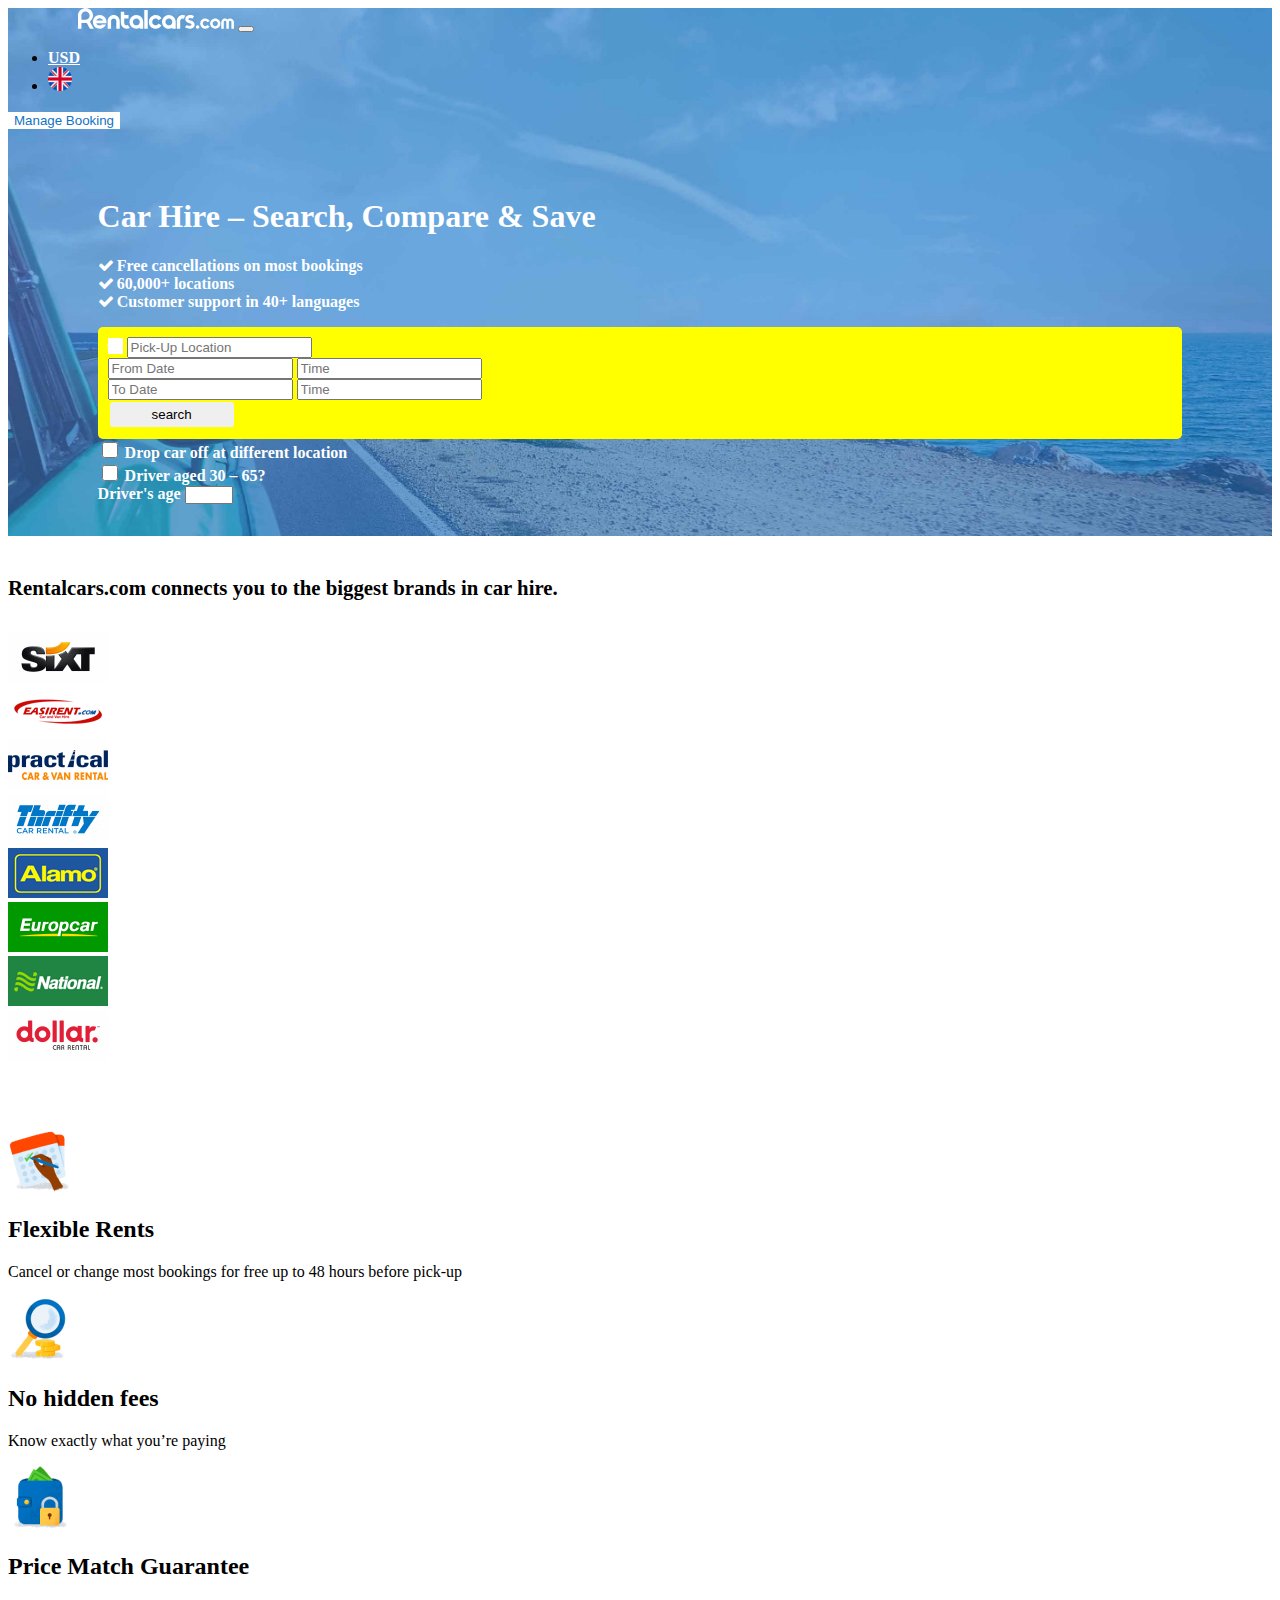
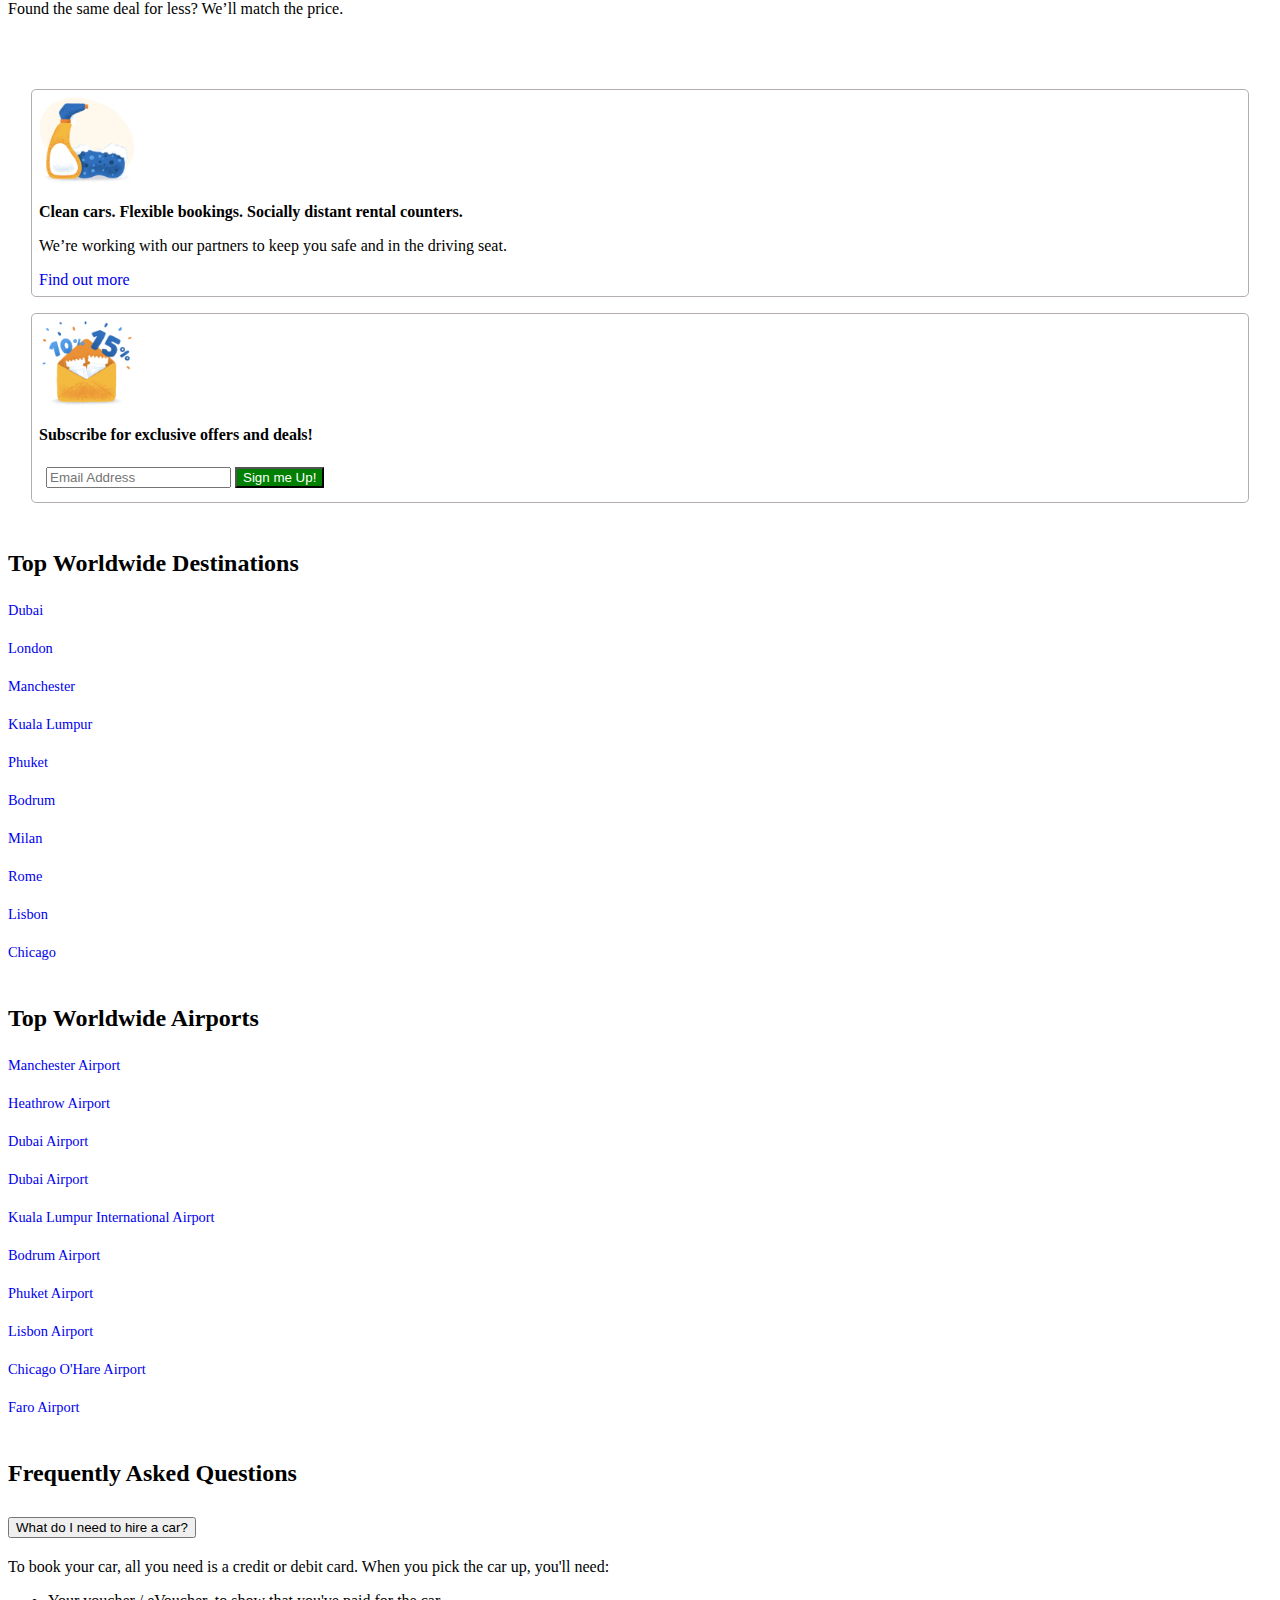
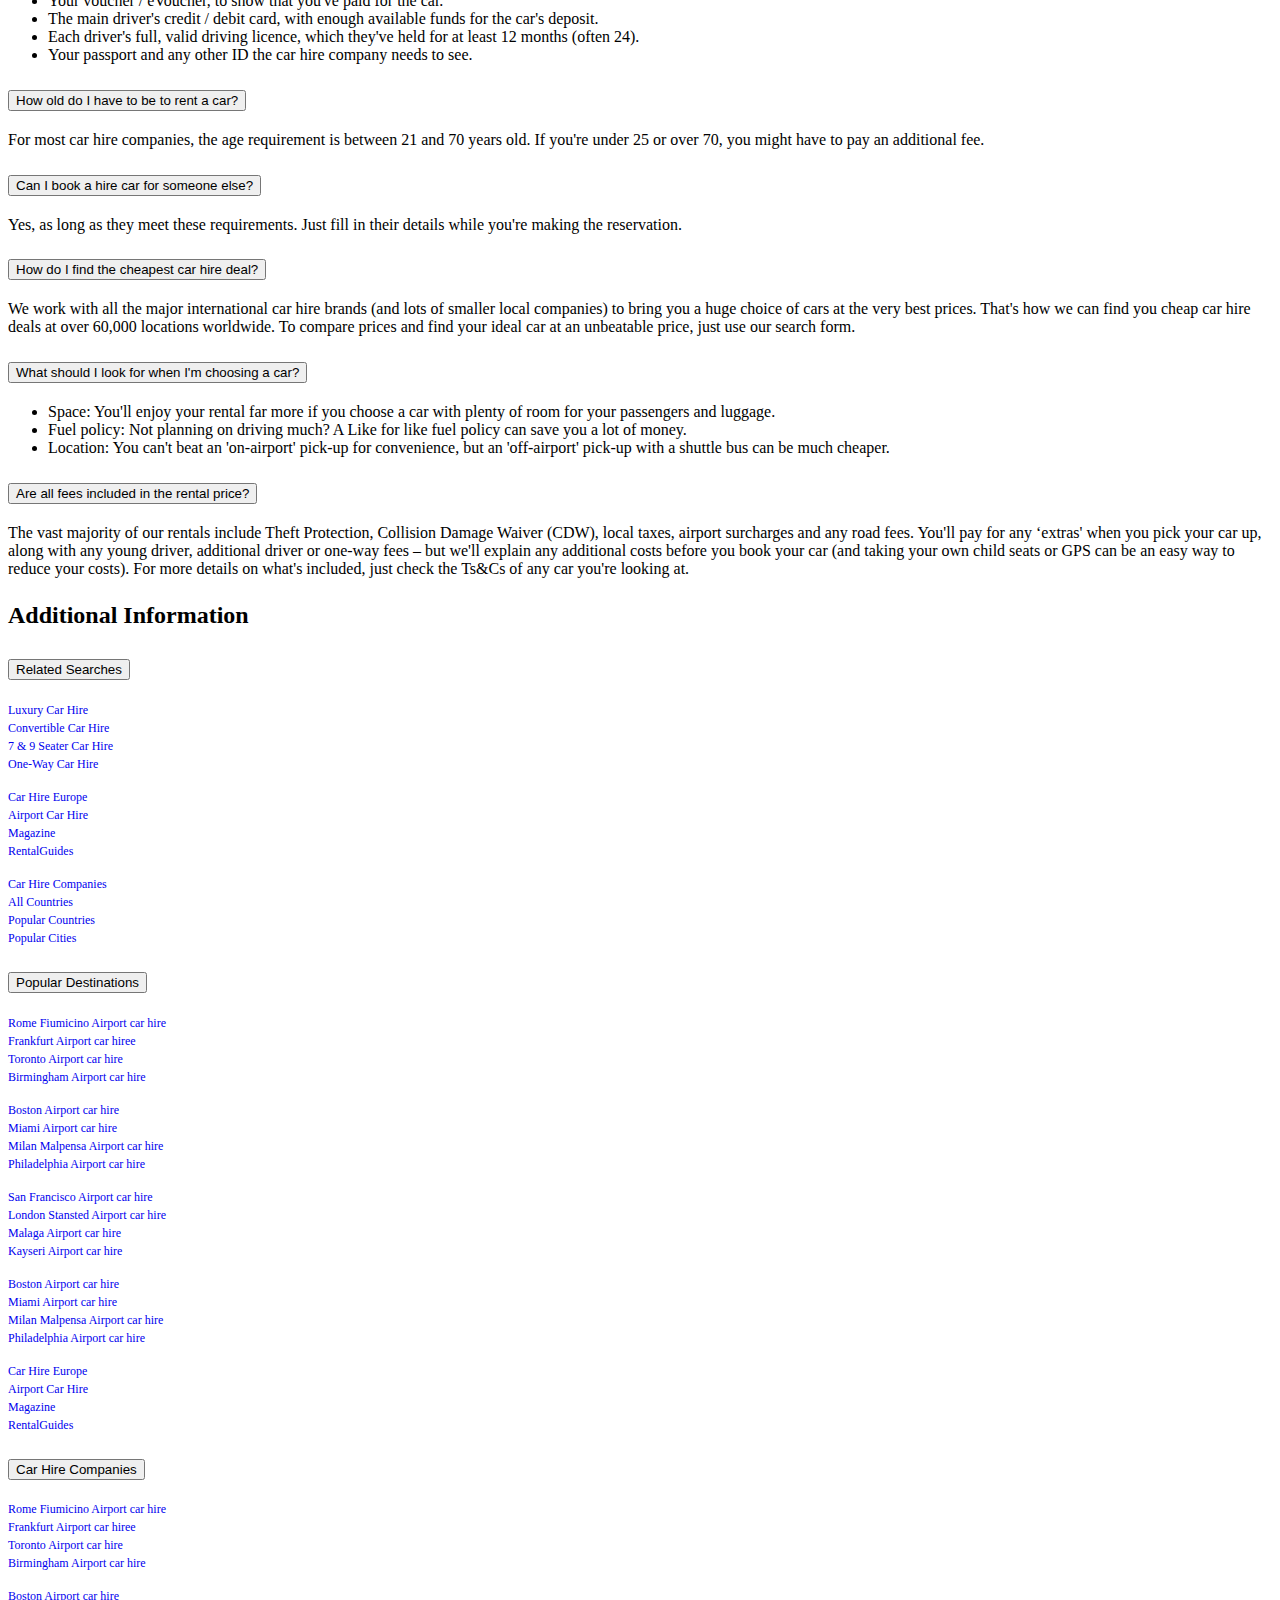
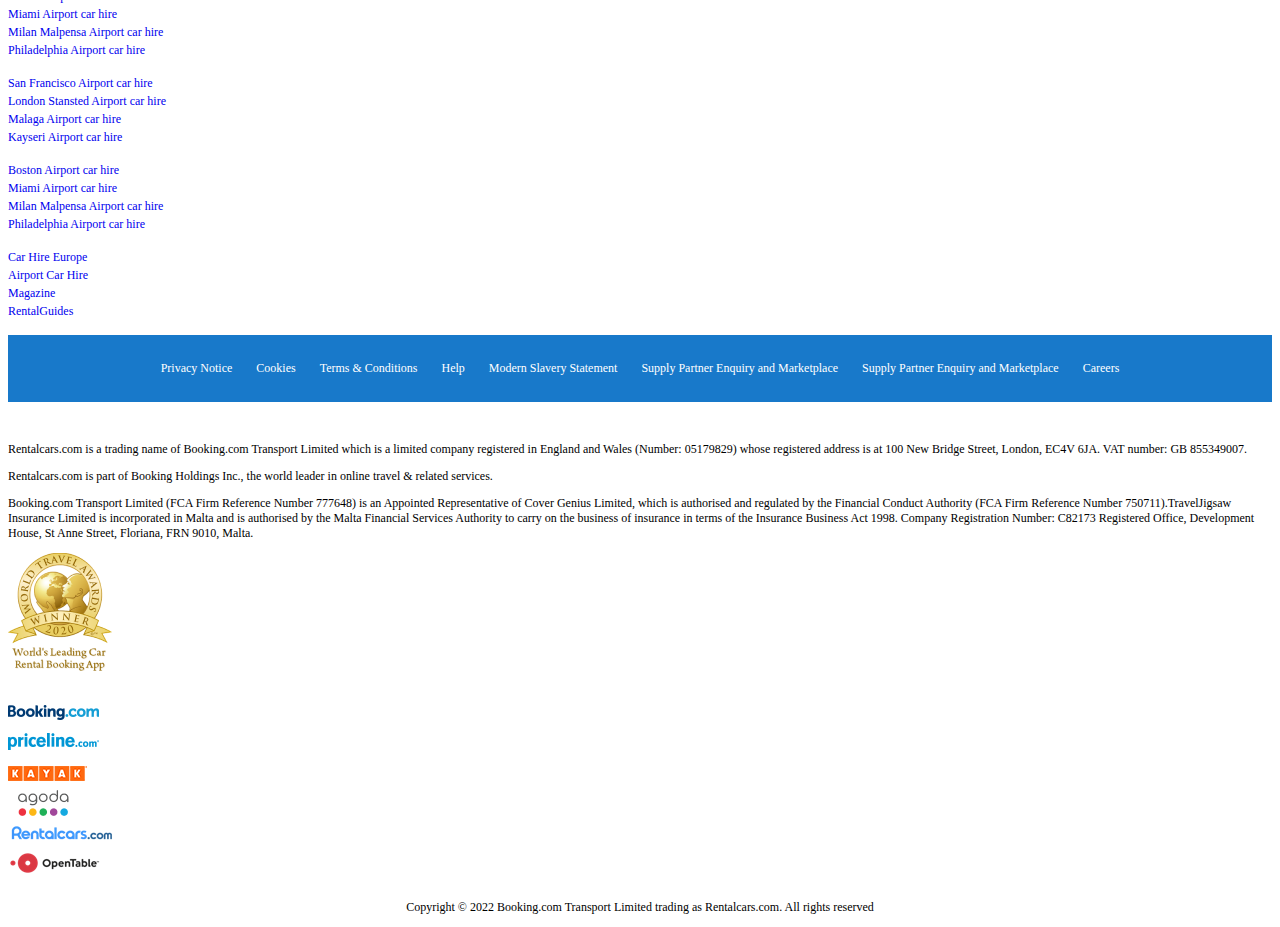
==== commit bf6c3af7: "complete the page and add media queries" ====
--- a/index.html
+++ b/index.html
@@ -21,7 +21,7 @@
     />
     <!--Own CSS-->
     <link rel="stylesheet" href="./css/style.css" />
-    <link rel="stylesheet" href="./css/responsive-style.css" />
+    <link rel="stylesheet" href="./css/responsive.css" />
   </head>
   <body>
     <section class="header-section">
@@ -69,7 +69,7 @@
       <!--Sub PArt-->
       <section class="top-banner-subPart">
         <h1>Car Hire – Search, Compare & Save</h1>
-        <div class="row" style="padding-bottom: 1rem">
+        <div class="row subparts" style="padding-bottom: 1rem">
           <div class="col-lg-4 col-md-6" style="padding-right: 0">
             <i class="fa fa-check" style="padding-right: 0.2rem"></i>Free
             cancellations on most bookings
@@ -106,9 +106,16 @@
                   class="form-control"
                   onfocus="(this.type='date')"
                   onblur="if(this.value==''){this.type='text'}"
-                  placeholder="From"
+                  placeholder="From Date"
                 />
-                <input type="time" class="form-control" />
+
+                <input
+                  type="text"
+                  class="form-control"
+                  onfocus="(this.type='time')"
+                  onblur="if(this.value==''){this.type='text'}"
+                  placeholder="Time"
+                />
               </div>
             </div>
             <div class="col-lg-3">
@@ -118,16 +125,20 @@
                   class="form-control"
                   onfocus="(this.type='date')"
                   onblur="if(this.value==''){this.type='text'}"
-                  placeholder="To"
+                  placeholder="To Date"
                 />
-                <input type="time" class="form-control" />
+                <input
+                  type="text"
+                  class="form-control"
+                  onfocus="(this.type='time')"
+                  onblur="if(this.value==''){this.type='text'}"
+                  placeholder="Time"
+                />
               </div>
             </div>
             <div class="col-lg-2 search-button">
               <div class="pick-up-bar">
-                <button type="button" class="btn bg-success px-5">
-                  search
-                </button>
+                <button type="button" class="btn bg-success">search</button>
               </div>
             </div>
           </div>
@@ -191,34 +202,34 @@
           </div>
         </div>
         <div class="row">
-          <div class="col-lg-6">
-            <div class="row">
-              <div class="col-lg-3 col-md-3 col-sm-3 col-3">
+          <div class="col-lg-6 brand-set1">
+            <div class="row">
+              <div class="col-lg-3 col-md-3 col-sm-3 col-6 sm-mb-2">
                 <img src="./images/brands/brand-1.gif" alt="Brand-Image" />
               </div>
-              <div class="col-lg-3 col-md-3 col-sm-3 col-3">
+              <div class="col-lg-3 col-md-3 col-sm-3 col-6 sm-mb-1">
                 <img src="./images/brands/brand-2.gif" alt="Brand-Image" />
               </div>
-              <div class="col-lg-3 col-md-3 col-sm-3 col-3">
+              <div class="col-lg-3 col-md-3 col-sm-3 col-6 col-sm-mb-1">
                 <img src="./images/brands/brand-3.gif" alt="Brand-Image" />
               </div>
-              <div class="col-lg-3 col-md-3 col-sm-3 col-3">
+              <div class="col-lg-3 col-md-3 col-sm-3 col-6 col-sm-mb-1">
                 <img src="./images/brands/brand-4.gif" alt="Brand-Image" />
               </div>
             </div>
           </div>
-          <div class="col-lg-6">
-            <div class="row">
-              <div class="col-lg-3 col-md-3 col-sm-3 col-3">
+          <div class="col-lg-6 brand-set2">
+            <div class="row">
+              <div class="col-lg-3 col-md-3 col-sm-3 col-6">
                 <img src="./images/brands/brand-5.gif" alt="Brand-Image" />
               </div>
-              <div class="col-lg-3 col-md-3 col-sm-3 col-3">
+              <div class="col-lg-3 col-md-3 col-sm-3 col-6">
                 <img src="./images/brands/brand-6.gif" alt="Brand-Image" />
               </div>
-              <div class="col-lg-3 col-md-3 col-sm-3 col-3">
+              <div class="col-lg-3 col-md-3 col-sm-3 col-6">
                 <img src="./images/brands/brand-7.gif" alt="Brand-Image" />
               </div>
-              <div class="col-lg-3 col-md-3 col-sm-3 col-3">
+              <div class="col-lg-3 col-md-3 col-sm-3 col-6">
                 <img src="./images/brands/brand-8.gif" alt="Brand-Image" />
               </div>
             </div>
@@ -274,11 +285,11 @@
       <div class="container">
         <div class="row">
           <div class="col-lg-5 promotion-1">
-            <div class="row">
-              <div class="col-lg-3">
+            <div class="row promotion-1-div">
+              <div class="col-lg-3 col-md-3 col-sm-3 col-3">
                 <img src="./images/brands/promototion-1.png" />
               </div>
-              <div class="col-lg-9">
+              <div class="col-lg-9 col-md-9 col-sm-9 col-9">
                 <h3>
                   Clean cars. Flexible bookings. Socially distant rental
                   counters.
@@ -287,15 +298,16 @@
                   We’re working with our partners to keep you safe and in the
                   driving seat.
                 </p>
+                <a href="#">Find out more</a>
               </div>
             </div>
           </div>
           <div class="col-lg-5 promotion-2">
-            <div class="row">
-              <div class="col-lg-3">
+            <div class="row promotion-2-div">
+              <div class="col-lg-3 col-md-3 col-sm-3 col-3">
                 <img src="./images/brands/promotion-2.png" />
               </div>
-              <div class="col-lg-9">
+              <div class="col-lg-9 col-md-9 col-sm-9 col-9">
                 <h3>Subscribe for exclusive offers and deals!</h3>
                 <div class="row">
                   <div class="col-lg-12">
@@ -943,32 +955,89 @@
     </section>
     <section class="footer-section">
       <footer>
-        <div class="container">
-          <div class="row">
-            <div class="col-lg-2 col-md-2 col-sm-2 col-2">
-              <a href="#">Privacy Notice</a>
-            </div>
-            <div class="col-lg-1 col-md-2 col-sm-2 col-2">
-              <a href="#">Cookies</a>
-            </div>
-            <div class="col-lg-2 col-md-3 col-sm-2 col-2">
-              <a href="#">Terms & Conditions</a>
-            </div>
-            <div class="col-lg-1 col-md-1 col-sm-2 col-2">
-              <a href="#">Help</a>
-            </div>
-            <div class="col-lg-2 col-md-2 col-sm-2 col-2">
-              <a href="#">Modern Slavery Statement</a>
-            </div>
-            <div class="col-lg-2 col-md-2 col-sm-2 col-2">
-              <a href="#">Supply Partner Enquiry and Marketplace</a>
-            </div>
-            <div class="col-lg-2 col-md-2 col-sm-2 col-2">
-              <a href="#">Affiliate Programme</a>
-            </div>
-          </div>
-        </div>
+        <ul class="footer-list">
+          <li><a href="#">Privacy Notice</a></li>
+          <li><a href="#">Cookies</a></li>
+          <li><a href="#"> Terms & Conditions</a></li>
+          <li><a href="#">Help</a></li>
+          <li><a href="#">Modern Slavery Statement</a></li>
+          <li><a href="#">Supply Partner Enquiry and Marketplace</a></li>
+          <li><a href="#">Supply Partner Enquiry and Marketplace</a></li>
+          <li><a href="#">Careers</a></li>
+        </ul>
       </footer>
+    </section>
+    <section class="explanation">
+      <div class="container">
+        <!-- Media object -->
+        <div class="d-flex explanation-object">
+          <!-- Body -->
+          <div>
+            <p>
+              Rentalcars.com is a trading name of Booking.com Transport Limited
+              which is a limited company registered in England and Wales
+              (Number: 05179829) whose registered address is at 100 New Bridge
+              Street, London, EC4V 6JA. VAT number: GB 855349007.
+            </p>
+            <p>
+              Rentalcars.com is part of Booking Holdings Inc., the world leader
+              in online travel & related services.
+            </p>
+            <p>
+              Booking.com Transport Limited (FCA Firm Reference Number 777648)
+              is an Appointed Representative of Cover Genius Limited, which is
+              authorised and regulated by the Financial Conduct Authority (FCA
+              Firm Reference Number 750711).TravelJigsaw Insurance Limited is
+              incorporated in Malta and is authorised by the Malta Financial
+              Services Authority to carry on the business of insurance in terms
+              of the Insurance Business Act 1998. Company Registration Number:
+              C82173 Registered Office, Development House, St Anne Street,
+              Floriana, FRN 9010, Malta.
+            </p>
+          </div>
+          <!-- Image -->
+          <div class="explanation-img">
+            <img
+              src="./images/brands/explanation.png"
+              alt="Explanation"
+              class="me-3"
+              style="height: fit-content"
+            />
+          </div>
+        </div>
+        <!-- Media object -->
+      </div>
+    </section>
+
+    <section class="partners">
+      <div class="container">
+        <div class="row partners-images">
+          <div class="col-lg-2 col-md-2">
+            <img src="./images/partners/p1.png" alt="partner" />
+          </div>
+          <div class="col-lg-2 col-md-2">
+            <img src="./images/partners/p2.png" alt="partner" />
+          </div>
+          <div class="col-lg-2 col-md-2">
+            <img src="./images/partners/p3.png" alt="partner" />
+          </div>
+          <div class="col-lg-2 col-md-2">
+            <img src="./images/partners/p4.png" alt="partner" />
+          </div>
+          <div class="col-lg-2 col-md-2">
+            <img src="./images/partners/p5.png" alt="partner" />
+          </div>
+          <div class="col-lg-2 col-md-2">
+            <img src="./images/partners/p6.png" alt="partner" />
+          </div>
+        </div>
+        <div>
+          <p>
+            Copyright © 2022 Booking.com Transport Limited trading as
+            Rentalcars.com. All rights reserved
+          </p>
+        </div>
+      </div>
     </section>
 
     <!--JS link-->
--- a/css/style.css
+++ b/css/style.css
@@ -68,6 +68,9 @@
   padding: 10px;
   border-radius: 5px;
 }
+.search-section .search-button button {
+  padding: 5px 32px;
+}
 .pick-up-bar {
   border-radius: 0.3rem;
   padding-right: 0;
@@ -91,7 +94,7 @@
 }
 
 .brand-section h2 {
-  font-size: 1.5rem;
+  font-size: 1.3rem;
   font-weight: 700;
   margin-bottom: 2rem;
 }
@@ -104,7 +107,7 @@
 }
 
 /*===========================
-||Option Section Design
+||Promotion Section Design
 =============================*/
 .promotion-section {
   margin-top: 3rem;
@@ -115,12 +118,20 @@
   border-radius: 5px;
   margin: 1rem;
 }
-
+.promotion-section .promotion-1 .promotion-1-div img,
+.promotion-2-div img {
+  width: 6rem;
+}
 .promotion-section h3 {
   font-size: 1rem;
   font-weight: 600;
 }
-
+.promotion-section a {
+  text-decoration: none;
+}
+.promotion-section a:hover {
+  text-decoration: underline;
+}
 .promotion-1 {
   margin-right: 1rem;
 }
@@ -182,15 +193,44 @@
 ||Footer Section Design
 =============================*/
 
-.footer-section {
+.footer-section .footer-list {
   background-color: var(--footer-color);
-}
-.footer-section a {
+  list-style-type: none;
+  text-align: center;
+  padding: 16px;
+}
+.footer-section .footer-list li {
+  display: inline-block;
+
+  font-size: 12px;
+  margin: 10px;
+}
+.footer-section .footer-list li a {
   color: var(--white-color);
   text-decoration: none;
-  font-size: 10px;
-}
-
-.footer-section a:hover {
-  text-decoration: underline;
-}
+}
+
+.footer-section .footer-list li a:hover {
+  text-decoration: underline;
+}
+
+/*===========================
+||Explanation Section Design
+=============================*/
+.explanation {
+  font-size: 12px;
+  margin-top: 40px;
+}
+
+/*===========================
+||Partner Section Design
+=============================*/
+.partners {
+  margin-top: 25px;
+}
+
+.partners p {
+  margin-top: 20px;
+  text-align: center;
+  font-size: 12px;
+}
--- a/css/responsive.css
+++ b/css/responsive.css
@@ -0,0 +1,55 @@
+@media screen and (min-width: 1120px) {
+  .search-section .search-button button {
+    padding: 5px 42px;
+  }
+}
+@media screen and (max-width: 1023px) {
+  .explanation .explanation-object {
+    display: block !important;
+  }
+  .explanation .explanation-img {
+    text-align: center;
+  }
+}
+@media screen and (max-width: 991px) {
+  .FAQs-Additional .FAQ,
+  .additional {
+    border: 1px solid rgb(180, 174, 174);
+    margin-bottom: 15px;
+  }
+
+  .promotion-section .promotion-1 .promotion-1-div,
+  .promotion-2-div {
+    flex-direction: row-reverse;
+  }
+  .brand-section .brand-set1 img,
+  .brand-section .brand-set2 img {
+    margin-bottom: 10px;
+  }
+}
+@media screen and (max-width: 767px) {
+  .partners .partners-images {
+    display: none;
+  }
+  .top-banner-subPart h1 {
+    font-size: 1.5rem;
+  }
+  .subparts {
+    font-weight: normal;
+  }
+  .subparts div {
+    font-size: 0.8rem;
+  }
+}
+@media screen and (max-width: 603px) {
+  .top-banner-subPart h1 {
+    font-size: 1rem;
+  }
+}
+
+@media screen and (max-width: 575px) {
+  .brand-section .brand-set1,
+  .brand-section .brand-set2 {
+    text-align: center;
+  }
+}
